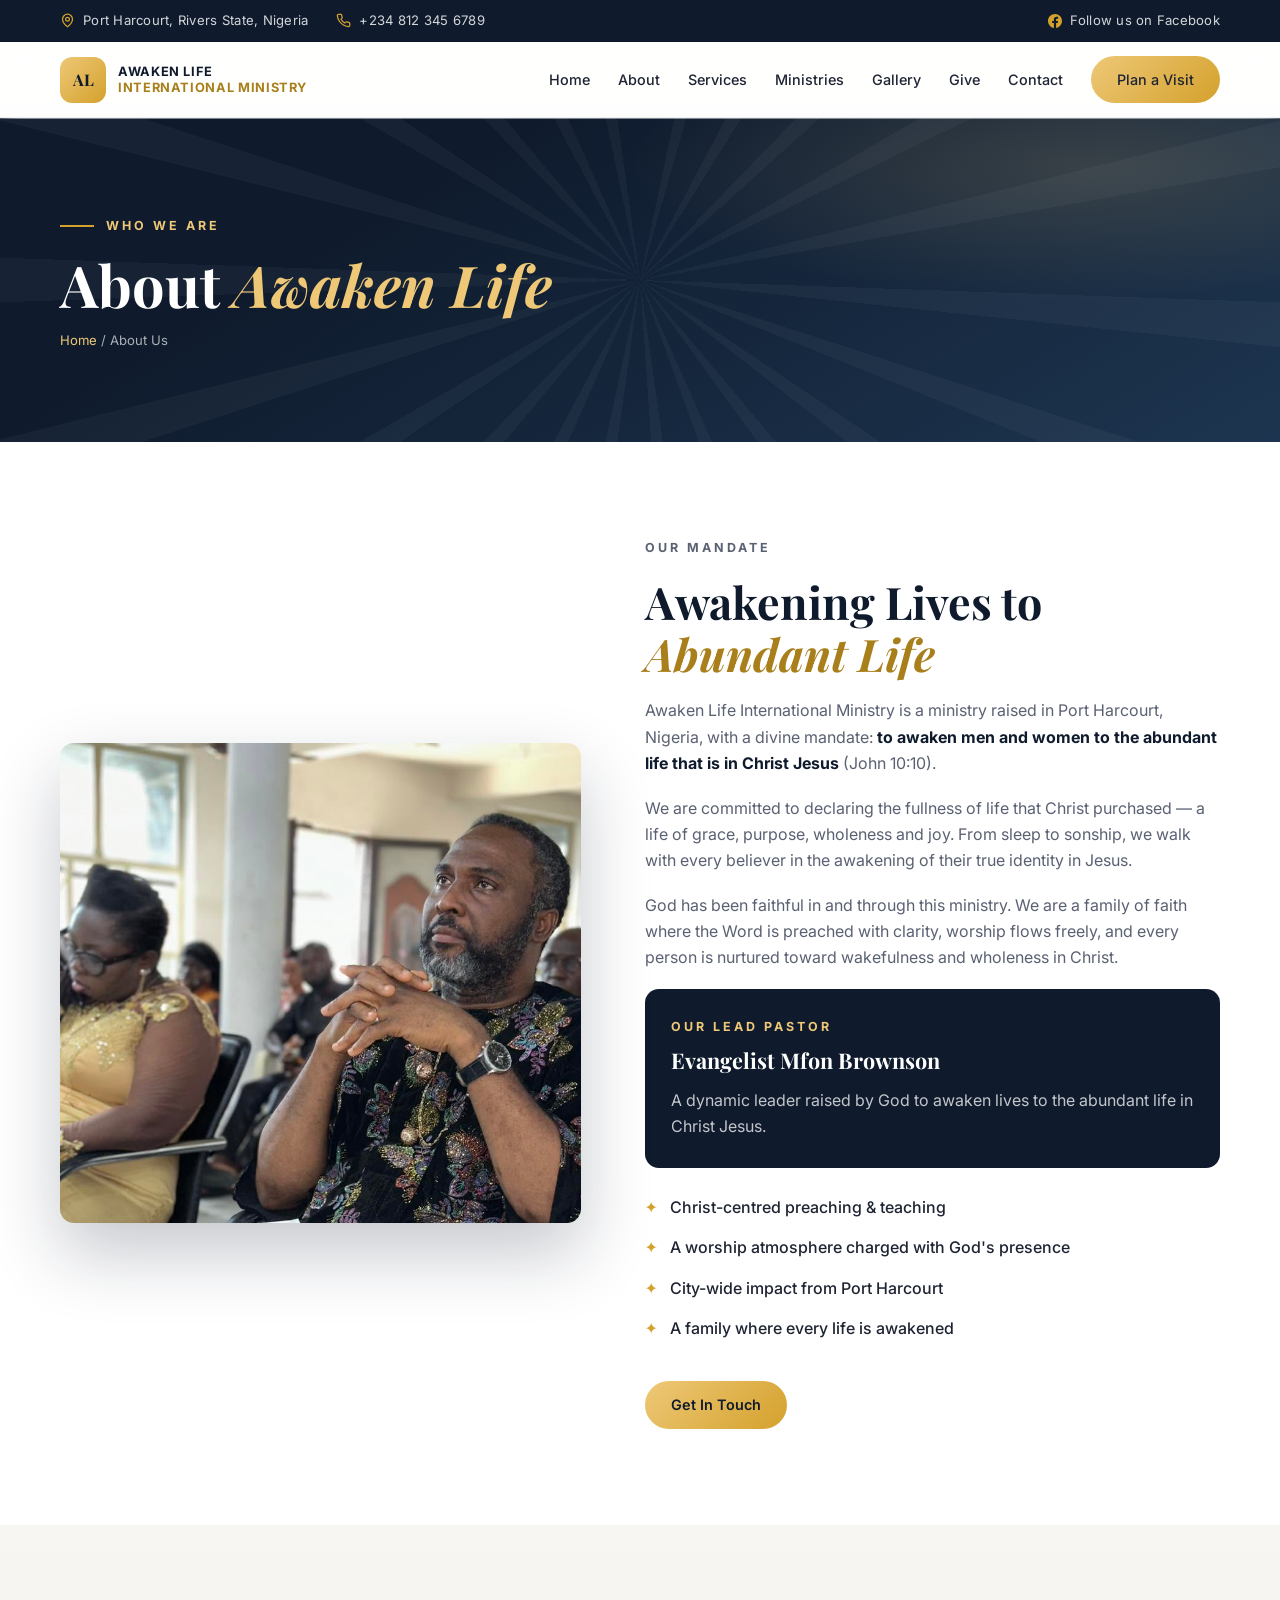
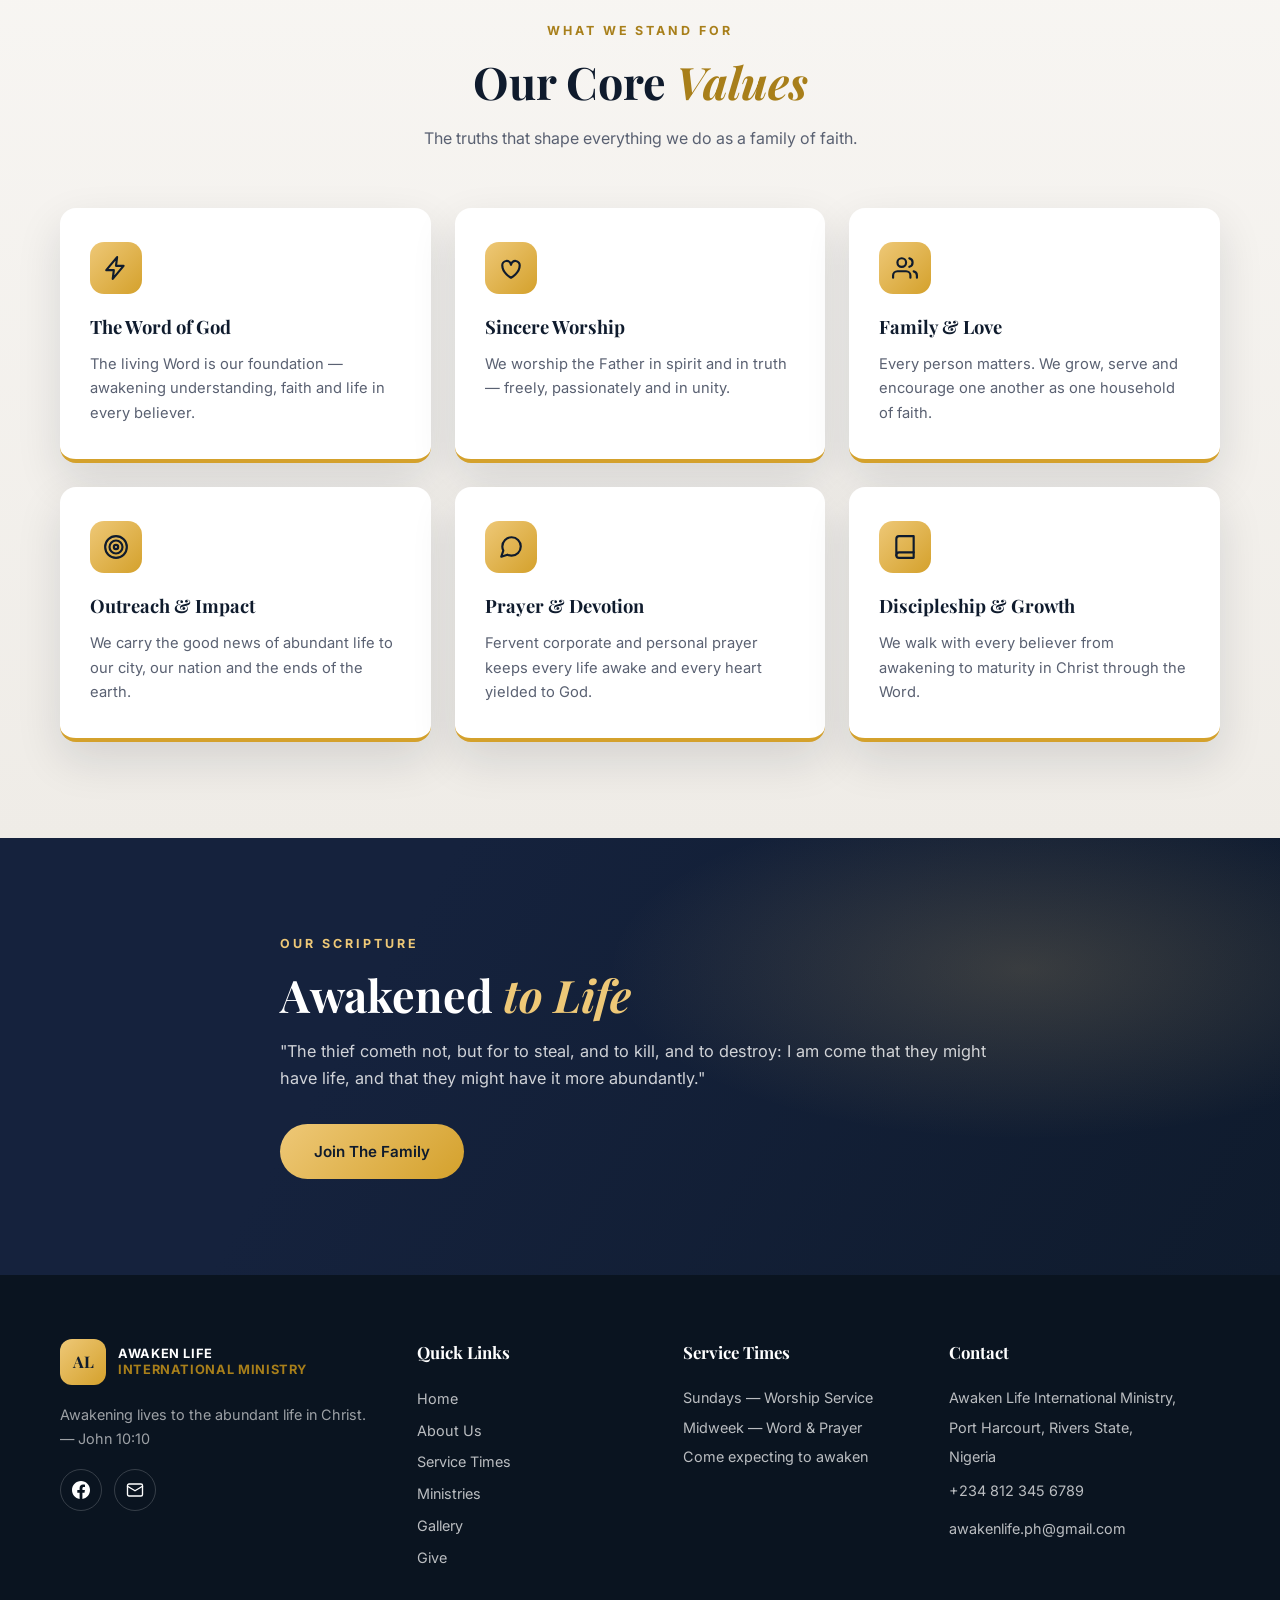
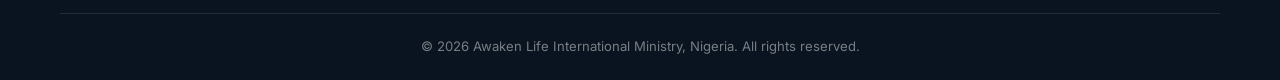
==== about.html @ 3ad5f138 "Initial commit: Awaken Life International Ministry website" ====
<!DOCTYPE html>
<html lang="en">
<head>
  <meta charset="UTF-8" />
  <meta name="viewport" content="width=device-width, initial-scale=1.0" />
  <title>About Us | Awaken Life International Ministry</title>
  <meta name="description" content="Learn about Awaken Life International Ministry, Port Harcourt — our mandate to awaken lives to the abundant life in Christ Jesus." />
  <meta name="theme-color" content="#0f1b2d" />
  <link rel="preconnect" href="https://fonts.googleapis.com" />
  <link rel="preconnect" href="https://fonts.gstatic.com" crossorigin />
  <link href="https://fonts.googleapis.com/css2?family=Playfair+Display:ital,wght@0,500;0,700;1,500&family=Inter:wght@300;400;500;600;700&display=swap" rel="stylesheet" />
  <link rel="stylesheet" href="css/styles.css" />
</head>
<body>

  <!-- Top bar -->
  <div class="topbar">
    <div class="container topbar-inner">
      <div class="topbar-item">
        <svg viewBox="0 0 24 24" fill="none" stroke="currentColor" stroke-width="2" stroke-linecap="round" stroke-linejoin="round"><path d="M20 10c0 6-8 12-8 12s-8-6-8-12a8 8 0 0 1 16 0Z"/><circle cx="12" cy="10" r="3"/></svg>
        <span>Port Harcourt, Rivers State, Nigeria</span>
      </div>
      <div class="topbar-item">
        <svg viewBox="0 0 24 24" fill="none" stroke="currentColor" stroke-width="2" stroke-linecap="round" stroke-linejoin="round"><path d="M22 16.92v3a2 2 0 0 1-2.18 2 19.79 19.79 0 0 1-8.63-3.07 19.5 19.5 0 0 1-6-6 19.79 19.79 0 0 1-3.07-8.67A2 2 0 0 1 4.11 2h3a2 2 0 0 1 2 1.72 12.84 12.84 0 0 0 .7 2.81 2 2 0 0 1-.45 2.11L8.09 9.91a16 16 0 0 0 6 6l1.27-1.27a2 2 0 0 1 2.11-.45 12.84 12.84 0 0 0 2.81.7A2 2 0 0 1 22 16.92z"/></svg>
        <span><a href="tel:+2348123456789">+234 812 345 6789</a></span>
      </div>
      <a class="topbar-item topbar-link" href="https://www.facebook.com/brownsonvictor/" target="_blank" rel="noopener">
        <svg viewBox="0 0 24 24" fill="currentColor"><path d="M24 12.07C24 5.41 18.63 0 12 0S0 5.41 0 12.07C0 18.1 4.39 23.09 10.13 24v-8.44H7.08v-3.49h3.05V9.41c0-3.02 1.79-4.69 4.53-4.69 1.31 0 2.68.24 2.68.24v2.97h-1.51c-1.49 0-1.96.93-1.96 1.89v2.25h3.33l-.53 3.49h-2.8V24C19.61 23.09 24 18.1 24 12.07z"/></svg>
        <span>Follow us on Facebook</span>
      </a>
    </div>
  </div>

  <!-- Navigation -->
  <header class="nav" id="nav">
    <div class="container nav-inner">
      <a href="index.html" class="brand">
        <span class="brand-mark"><span>AL</span></span>
        <span class="brand-text">Awaken Life<br /><em>International Ministry</em></span>
      </a>
      <nav class="nav-links" id="navLinks">
        <a href="index.html">Home</a>
        <a href="about.html">About</a>
        <a href="services.html">Services</a>
        <a href="ministries.html">Ministries</a>
        <a href="gallery.html">Gallery</a>
        <a href="give.html">Give</a>
        <a href="contact.html">Contact</a>
        <a href="contact.html" class="btn btn-primary nav-cta">Plan a Visit</a>
      </nav>
      <button class="nav-toggle" id="navToggle" aria-label="Toggle navigation" aria-expanded="false">
        <span></span><span></span><span></span>
      </button>
    </div>
  </header>

  <!-- Page hero -->
  <section class="page-hero">
    <div class="hero-rays" aria-hidden="true"></div>
    <div class="container page-hero-inner">
      <p class="page-eyebrow reveal">Who We Are</p>
      <h1 class="page-title reveal">About <em>Awaken Life</em></h1>
      <p class="page-crumb reveal"><a href="index.html">Home</a> / About Us</p>
    </div>
  </section>

  <!-- About -->
  <section class="about section">
    <div class="container about-grid">
      <div class="about-visual reveal">
        <img src="img/gallery-05.jpg" alt="Awaken Life International Ministry" loading="lazy" />
      </div>
      <div class="about-text">
        <p class="section-eyebrow reveal">Our Mandate</p>
        <h2 class="section-title reveal">Awakening Lives to <em>Abundant Life</em></h2>
        <p class="reveal">
          Awaken Life International Ministry is a ministry raised in Port Harcourt, Nigeria, with a
          divine mandate: <strong>to awaken men and women to the abundant life that is
          in Christ Jesus</strong> (John 10:10).
        </p>
        <p class="reveal">
          We are committed to declaring the fullness of life that Christ purchased — a life
          of grace, purpose, wholeness and joy. From sleep to sonship, we walk with every
          believer in the awakening of their true identity in Jesus.
        </p>
        <p class="reveal">
          God has been faithful in and through this ministry. We are a family of faith where
          the Word is preached with clarity, worship flows freely, and every person is
          nurtured toward wakefulness and wholeness in Christ.
        </p>
        <div class="about-pastor reveal">
          <p class="section-eyebrow">Our Lead Pastor</p>
          <h3>Evangelist Mfon Brownson</h3>
          <p>A dynamic leader raised by God to awaken lives to the abundant life in Christ Jesus.</p>
        </div>
        <ul class="about-list">
          <li class="reveal"><span>✦</span> Christ-centred preaching &amp; teaching</li>
          <li class="reveal"><span>✦</span> A worship atmosphere charged with God's presence</li>
          <li class="reveal"><span>✦</span> City-wide impact from Port Harcourt</li>
          <li class="reveal"><span>✦</span> A family where every life is awakened</li>
        </ul>
        <a href="contact.html" class="btn btn-primary reveal">Get In Touch</a>
      </div>
    </div>
  </section>

  <!-- Core values -->
  <section class="values section">
    <div class="container">
      <div class="section-head center">
        <p class="section-eyebrow reveal">What We Stand For</p>
        <h2 class="section-title reveal">Our Core <em>Values</em></h2>
        <p class="section-sub reveal">The truths that shape everything we do as a family of faith.</p>
      </div>
      <div class="values-grid">
        <article class="value-card reveal">
          <span class="value-icon">
            <svg viewBox="0 0 24 24" fill="none" stroke="currentColor" stroke-width="2" stroke-linecap="round" stroke-linejoin="round"><path d="M13 2 3 14h7l-1 8 10-12h-7l1-8Z"/></svg>
          </span>
          <h3>The Word of God</h3>
          <p>The living Word is our foundation — awakening understanding, faith and life in every believer.</p>
        </article>
        <article class="value-card reveal">
          <span class="value-icon">
            <svg viewBox="0 0 24 24" fill="none" stroke="currentColor" stroke-width="2" stroke-linecap="round" stroke-linejoin="round"><path d="M12 21s-8-4.5-8-11a4 4 0 0 1 8-1 4 4 0 0 1 8 1c0 6.5-8 11-8 11Z"/></svg>
          </span>
          <h3>Sincere Worship</h3>
          <p>We worship the Father in spirit and in truth — freely, passionately and in unity.</p>
        </article>
        <article class="value-card reveal">
          <span class="value-icon">
            <svg viewBox="0 0 24 24" fill="none" stroke="currentColor" stroke-width="2" stroke-linecap="round" stroke-linejoin="round"><path d="M17 21v-2a4 4 0 0 0-4-4H5a4 4 0 0 0-4 4v2"/><circle cx="9" cy="7" r="4"/><path d="M23 21v-2a4 4 0 0 0-3-3.87"/><path d="M16 3.13a4 4 0 0 1 0 7.75"/></svg>
          </span>
          <h3>Family &amp; Love</h3>
          <p>Every person matters. We grow, serve and encourage one another as one household of faith.</p>
        </article>
        <article class="value-card reveal">
          <span class="value-icon">
            <svg viewBox="0 0 24 24" fill="none" stroke="currentColor" stroke-width="2" stroke-linecap="round" stroke-linejoin="round"><circle cx="12" cy="12" r="10"/><circle cx="12" cy="12" r="6"/><circle cx="12" cy="12" r="2"/></svg>
          </span>
          <h3>Outreach &amp; Impact</h3>
          <p>We carry the good news of abundant life to our city, our nation and the ends of the earth.</p>
        </article>
        <article class="value-card reveal">
          <span class="value-icon">
            <svg viewBox="0 0 24 24" fill="none" stroke="currentColor" stroke-width="2" stroke-linecap="round" stroke-linejoin="round"><path d="M21 11.5a8.38 8.38 0 0 1-8.5 8.5 8.5 8.5 0 0 1-3.8-.9L3 21l1.9-5.7a8.38 8.38 0 0 1-.9-3.8 8.5 8.5 0 0 1 8.5-8.5 8.38 8.38 0 0 1 8.5 8.5Z"/></svg>
          </span>
          <h3>Prayer &amp; Devotion</h3>
          <p>Fervent corporate and personal prayer keeps every life awake and every heart yielded to God.</p>
        </article>
        <article class="value-card reveal">
          <span class="value-icon">
            <svg viewBox="0 0 24 24" fill="none" stroke="currentColor" stroke-width="2" stroke-linecap="round" stroke-linejoin="round"><path d="M4 19.5A2.5 2.5 0 0 1 6.5 17H20V2H6.5A2.5 2.5 0 0 0 4 4.5v15z"/><path d="M4 19.5A2.5 2.5 0 0 0 6.5 22H20v-5"/></svg>
          </span>
          <h3>Discipleship &amp; Growth</h3>
          <p>We walk with every believer from awakening to maturity in Christ through the Word.</p>
        </article>
      </div>
    </div>
  </section>

  <!-- Mandate quote -->
  <section class="give section">
    <div class="give-glow" aria-hidden="true"></div>
    <div class="container give-inner">
      <p class="section-eyebrow reveal">Our Scripture</p>
      <h2 class="section-title light reveal">Awakened <em>to Life</em></h2>
      <p class="give-copy reveal">
        "The thief cometh not, but for to steal, and to kill, and to destroy: I am come
        that they might have life, and that they might have it more abundantly."
      </p>
      <a href="contact.html" class="btn btn-primary btn-lg reveal">Join The Family</a>
    </div>
  </section>

  <!-- Footer -->
  <footer class="footer">
    <div class="container footer-grid">
      <div class="footer-brand">
        <a href="index.html" class="brand">
          <span class="brand-mark"><span>AL</span></span>
          <span class="brand-text">Awaken Life<br /><em>International Ministry</em></span>
        </a>
        <p>Awakening lives to the abundant life in Christ. — John 10:10</p>
        <div class="footer-social">
          <a href="https://www.facebook.com/brownsonvictor/" target="_blank" rel="noopener" aria-label="Facebook">
            <svg viewBox="0 0 24 24" fill="currentColor"><path d="M24 12.07C24 5.41 18.63 0 12 0S0 5.41 0 12.07C0 18.1 4.39 23.09 10.13 24v-8.44H7.08v-3.49h3.05V9.41c0-3.02 1.79-4.69 4.53-4.69 1.31 0 2.68.24 2.68.24v2.97h-1.51c-1.49 0-1.96.93-1.96 1.89v2.25h3.33l-.53 3.49h-2.8V24C19.61 23.09 24 18.1 24 12.07z"/></svg>
          </a>
          <a href="contact.html" aria-label="Contact">
            <svg viewBox="0 0 24 24" fill="none" stroke="currentColor" stroke-width="1.8" stroke-linecap="round" stroke-linejoin="round"><rect x="2" y="4" width="20" height="16" rx="2"/><path d="m22 7-10 6L2 7"/></svg>
          </a>
        </div>
      </div>
      <div class="footer-col">
        <h4>Quick Links</h4>
        <a href="index.html">Home</a>
        <a href="about.html">About Us</a>
        <a href="services.html">Service Times</a>
        <a href="ministries.html">Ministries</a>
        <a href="gallery.html">Gallery</a>
        <a href="give.html">Give</a>
      </div>
      <div class="footer-col">
        <h4>Service Times</h4>
        <p>Sundays — Worship Service</p>
        <p>Midweek — Word &amp; Prayer</p>
        <p>Come expecting to awaken</p>
      </div>
      <div class="footer-col">
        <h4>Contact</h4>
        <p>Awaken Life International Ministry,</p>
        <p>Port Harcourt, Rivers State,</p>
        <p>Nigeria</p>
        <p><a href="tel:+2348123456789">+234 812 345 6789</a></p>
        <p><a href="mailto:awakenlife.ph@gmail.com">awakenlife.ph@gmail.com</a></p>
      </div>
    </div>
    <div class="container footer-bottom">
      <p>© <span id="year"></span> Awaken Life International Ministry, Nigeria. All rights reserved.</p>
    </div>
  </footer>

  <script src="js/main.js"></script>
</body>
</html>
---- css/styles.css ----
:root {
  --gold: #d4a12c;
  --gold-light: #eec877;
  --gold-dark: #a87f1a;
  --midnight: #0f1b2d;
  --midnight-2: #15223d;
  --midnight-3: #1d3550;
  --ink: #1f2433;
  --muted: #5a6172;
  --paper: #f8f6f3;
  --white: #ffffff;
  --radius: 14px;
  --shadow: 0 18px 45px rgba(15, 27, 45, 0.12);
  --shadow-lg: 0 30px 70px rgba(15, 27, 45, 0.24);
  --font-serif: 'Playfair Display', Georgia, serif;
  --font-sans: 'Inter', -apple-system, system-ui, 'Segoe UI', sans-serif;
}

* { margin: 0; padding: 0; box-sizing: border-box; }

html { scroll-behavior: smooth; }

body {
  font-family: var(--font-sans);
  color: var(--ink);
  background: var(--paper);
  line-height: 1.65;
  overflow-x: hidden;
}

img { max-width: 100%; display: block; }

a { color: inherit; text-decoration: none; }

.container { width: min(1160px, 92%); margin: 0 auto; }

.section { padding: 96px 0; }

/* ---------- Top bar ---------- */
.topbar {
  background: var(--midnight);
  color: rgba(255, 255, 255, 0.82);
  font-size: 0.82rem;
  letter-spacing: 0.02em;
}
.topbar-inner { display: flex; align-items: center; gap: 28px; padding: 10px 0; }
.topbar-item { display: flex; align-items: center; gap: 8px; }
.topbar-item svg { width: 15px; height: 15px; color: var(--gold); flex: none; }
.topbar-link { margin-left: auto; transition: color .2s; }
.topbar-link:hover { color: var(--gold-light); }
.topbar-link svg { width: 14px; height: 14px; }

/* ---------- Navigation ---------- */
.nav {
  position: sticky;
  top: 0;
  z-index: 100;
  background: rgba(255, 255, 255, 0.92);
  backdrop-filter: blur(12px);
  border-bottom: 1px solid rgba(15, 27, 45, 0.06);
  transition: box-shadow .25s;
}
.nav.scrolled { box-shadow: 0 10px 30px rgba(15, 27, 45, 0.1); }
.nav-inner { display: flex; align-items: center; justify-content: space-between; padding: 14px 0; }

.brand { display: flex; align-items: center; gap: 12px; }
.brand-mark {
  width: 46px; height: 46px; flex: none;
  display: grid; place-items: center;
  background: linear-gradient(135deg, var(--gold-light), var(--gold));
  color: var(--midnight);
  border-radius: 12px;
}
.brand-mark span { font-family: var(--font-serif); font-weight: 700; font-size: 1rem; line-height: 1; }
.brand-text { font-weight: 700; font-size: 0.8rem; line-height: 1.25; text-transform: uppercase; letter-spacing: 0.05em; color: var(--midnight); }
.brand-text em { color: var(--gold-dark); font-style: normal; }

.nav-links { display: flex; align-items: center; gap: 28px; }
.nav-links a { font-size: 0.9rem; font-weight: 500; color: var(--ink); position: relative; transition: color .2s; }
.nav-links a:not(.nav-cta)::after {
  content: ''; position: absolute; left: 0; bottom: -6px;
  width: 0; height: 2px; background: var(--gold);
  transition: width .25s;
}
.nav-links a:not(.nav-cta):hover::after { width: 100%; }
.nav-links a:hover { color: var(--gold-dark); }
.nav-cta { padding: 10px 22px; }

.nav-toggle { display: none; flex-direction: column; gap: 5px; background: none; border: 0; cursor: pointer; padding: 8px; }
.nav-toggle span { width: 26px; height: 2.5px; background: var(--midnight); border-radius: 2px; transition: transform .3s, opacity .3s; }
.nav-toggle.open span:nth-child(1) { transform: translateY(7.5px) rotate(45deg); }
.nav-toggle.open span:nth-child(2) { opacity: 0; }
.nav-toggle.open span:nth-child(3) { transform: translateY(-7.5px) rotate(-45deg); }

/* ---------- Page hero (internal pages) ---------- */
.page-hero {
  position: relative;
  padding: 90px 0;
  color: var(--white);
  overflow: hidden;
  background:
    radial-gradient(60% 70% at 85% 15%, rgba(238, 200, 119, 0.16), transparent 60%),
    linear-gradient(150deg, var(--midnight) 30%, var(--midnight-3));
}
.page-hero .hero-rays {
  position: absolute; inset: -40% -20%;
  background: repeating-conic-gradient(from 0deg at 50% 50%, transparent 0deg 12deg, rgba(255, 255, 255, 0.035) 12deg 16deg);
  animation: rays 60s linear infinite;
  pointer-events: none;
}
.page-hero-inner { position: relative; z-index: 2; }
.page-eyebrow {
  display: inline-flex; align-items: center; gap: 12px;
  font-size: 0.78rem; font-weight: 700; letter-spacing: 0.24em; text-transform: uppercase;
  color: var(--gold-light); margin-bottom: 16px;
}
.page-eyebrow::before { content: ''; width: 34px; height: 2px; background: var(--gold); }
.page-title {
  font-family: var(--font-serif); font-weight: 700;
  font-size: clamp(2.2rem, 5vw, 3.6rem);
  line-height: 1.1; margin-bottom: 14px;
}
.page-title em { color: var(--gold-light); font-style: italic; }
.page-crumb { font-size: 0.82rem; color: rgba(255, 255, 255, 0.65); }
.page-crumb a { color: var(--gold-light); }

/* ---------- Buttons ---------- */
.btn {
  display: inline-flex; align-items: center; justify-content: center; gap: 8px;
  font-family: var(--font-sans); font-weight: 600; font-size: 0.9rem;
  padding: 12px 26px; border-radius: 999px; border: 0; cursor: pointer;
  transition: transform .2s, box-shadow .2s, background .2s, color .2s;
}
.btn-lg { padding: 15px 34px; font-size: 0.95rem; }
.btn-primary {
  background: linear-gradient(135deg, var(--gold-light), var(--gold));
  color: var(--midnight);
}
.btn-primary:hover { transform: translateY(-2px); box-shadow: 0 12px 28px rgba(212, 161, 44, 0.4); }
.btn-ghost { background: transparent; color: var(--white); border: 1.5px solid rgba(255, 255, 255, 0.55); }
.btn-ghost:hover { background: rgba(255, 255, 255, 0.12); border-color: var(--white); }
.btn-outline-dark {
  background: transparent; color: var(--midnight);
  border: 1.5px solid rgba(15, 27, 45, 0.25);
}
.btn-outline-dark:hover { border-color: var(--midnight); transform: translateY(-2px); }

/* ---------- Hero ---------- */
.hero {
  position: relative;
  min-height: 92vh;
  display: flex; flex-direction: column;
  justify-content: center;
  color: var(--white);
  overflow: hidden;
  background:
    radial-gradient(60% 50% at 80% 10%, rgba(238, 200, 119, 0.16), transparent 60%),
    radial-gradient(70% 80% at 15% 90%, rgba(212, 161, 44, 0.1), transparent 55%),
    linear-gradient(150deg, var(--midnight) 30%, var(--midnight-3));
}
.hero-grid {
  display: grid;
  grid-template-columns: minmax(0, 1fr) minmax(0, 1fr);
  width: 100%;
  min-height: calc(92vh - 120px);
  align-items: stretch;
}
.hero-media {
  position: relative;
  min-height: 100%;
  height: 100%;
  border-radius: 0 0 36px 0;
  overflow: hidden;
  box-shadow: var(--shadow-lg);
  display: flex;
}
.hero-media::before {
  content: '';
  position: absolute; inset: 10px; z-index: 1;
  border: 2px dashed rgba(255, 255, 255, 0.5);
  border-radius: 18px;
  pointer-events: none;
}
.hero-media::after {
  content: '';
  position: absolute; inset: 0; z-index: 1;
  background: linear-gradient(180deg, rgba(238, 200, 119, 0.1) 0%, rgba(15, 27, 45, 0.25) 100%);
  pointer-events: none;
}
.hero-media img {
  width: 100%; height: 100%;
  object-fit: cover;
  object-position: center top;
}
.hero-rays {
  position: absolute; inset: -40% -20%; z-index: 0;
  background: repeating-conic-gradient(from 0deg at 50% 50%, transparent 0deg 12deg, rgba(255, 255, 255, 0.035) 12deg 16deg);
  animation: rays 60s linear infinite;
  pointer-events: none;
}
@keyframes rays { to { transform: rotate(360deg); } }
.hero-glow {
  position: absolute; inset: 0; z-index: 0;
  background: radial-gradient(50% 40% at 85% 25%, rgba(255, 240, 200, 0.14), transparent 70%);
  pointer-events: none;
}
.hero-content { position: relative; z-index: 2; display: flex; flex-direction: column; justify-content: center; padding: 60px clamp(8px, 2vw, 24px); }
.hero-eyebrow {
  display: inline-flex; align-items: center; gap: 12px;
  font-size: 0.78rem; font-weight: 700; letter-spacing: 0.24em; text-transform: uppercase;
  color: var(--gold-light); margin-bottom: 22px;
}
.hero-eyebrow::before { content: ''; width: 34px; height: 2px; background: var(--gold); }
.hero-title {
  font-family: var(--font-serif); font-weight: 700;
  font-size: clamp(2.5rem, 6vw, 4.6rem);
  line-height: 1.08; margin-bottom: 26px;
}
.hero-title em { color: var(--gold-light); font-style: italic; }
.hero-scripture {
  font-family: var(--font-serif); font-style: italic;
  font-size: clamp(1.05rem, 2.2vw, 1.35rem);
  color: rgba(255, 255, 255, 0.9);
  max-width: 660px; margin-bottom: 10px;
}
.hero-reference {
  font-size: 0.85rem; letter-spacing: 0.18em; text-transform: uppercase;
  color: var(--gold-light); margin-bottom: 38px;
}
.hero-pastor {
  font-family: var(--font-serif); font-style: italic;
  font-size: clamp(0.95rem, 1.8vw, 1.15rem);
  color: rgba(255, 255, 255, 0.75);
  margin-bottom: 38px;
}
.hero-actions { display: flex; gap: 16px; flex-wrap: wrap; }

/* ---------- Hero ticker ---------- */
.hero-ticker {
  position: relative; z-index: 2;
  padding-bottom: 56px;
  display: grid; grid-template-columns: repeat(3, 1fr); gap: 18px;
}
.ticker-card {
  display: flex; align-items: center; gap: 14px;
  background: rgba(255, 255, 255, 0.08);
  border: 1px solid rgba(255, 255, 255, 0.16);
  backdrop-filter: blur(14px);
  border-radius: var(--radius);
  padding: 18px 20px;
  transition: transform .25s, background .25s;
}
.ticker-card:hover { transform: translateY(-4px); background: rgba(255, 255, 255, 0.14); }
.ticker-icon {
  width: 44px; height: 44px; flex: none;
  display: grid; place-items: center;
  background: linear-gradient(135deg, var(--gold-light), var(--gold));
  color: var(--midnight); border-radius: 12px;
}
.ticker-icon svg { width: 22px; height: 22px; }
.ticker-card strong { display: block; font-size: 0.92rem; }
.ticker-card span { font-size: 0.82rem; color: rgba(255, 255, 255, 0.75); }

/* ---------- Section headings ---------- */
.section-eyebrow {
  font-size: 0.78rem; font-weight: 700; letter-spacing: 0.24em; text-transform: uppercase;
  color: var(--gold-dark); margin-bottom: 14px;
}
.section-title {
  font-family: var(--font-serif); font-weight: 700; font-size: clamp(2rem, 4vw, 2.8rem);
  line-height: 1.15; margin-bottom: 18px; color: var(--midnight);
}
.section-title em { color: var(--gold-dark); font-style: italic; }
.section-title.light { color: var(--white); }
.section-title.light em { color: var(--gold-light); }
.section-sub { color: var(--muted); max-width: 560px; }
.section-sub.light { color: rgba(255, 255, 255, 0.65); }
.section-head.center { text-align: center; margin-bottom: 56px; }
.section-head.center .section-sub { margin: 0 auto; }

/* ---------- About / Mandate ---------- */
.about { background: var(--white); }
.about-grid { display: grid; grid-template-columns: 0.95fr 1.05fr; gap: 64px; align-items: center; }
.about-visual {
  position: relative;
  min-height: 480px;
  border-radius: var(--radius);
  box-shadow: var(--shadow-lg);
  display: flex; align-items: center; justify-content: center;
  overflow: hidden;
}
.about-visual > img {
  position: absolute; inset: 0;
  width: 100%; height: 100%;
  object-fit: cover; object-position: center top;
}
.mandate-card {
  position: relative; z-index: 2;
  text-align: center;
  padding: 40px 34px;
  max-width: 340px;
}
.mandate-star {
  width: 62px; height: 62px; margin: 0 auto 20px;
  display: grid; place-items: center;
  background: linear-gradient(135deg, var(--gold-light), var(--gold));
  color: var(--midnight); border-radius: 50%;
  animation: pulseGlow 3s ease-in-out infinite;
}
.mandate-star svg { width: 28px; height: 28px; }
@keyframes pulseGlow {
  0%, 100% { box-shadow: 0 0 0 0 rgba(238, 200, 119, 0.45); }
  50% { box-shadow: 0 0 0 16px rgba(238, 200, 119, 0); }
}
.mandate-card blockquote {
  font-family: var(--font-serif); font-style: italic;
  font-size: 1.35rem; color: var(--white);
  line-height: 1.45; margin-bottom: 14px;
  text-shadow: 0 2px 14px rgba(15, 27, 45, 0.7);
}
.mandate-card p { color: var(--gold-light); font-size: 0.85rem; letter-spacing: 0.16em; text-transform: uppercase; }

.about-text p { color: var(--muted); margin-bottom: 18px; }
.about-text strong { color: var(--midnight); }
.about-list { list-style: none; margin: 26px 0 34px; display: grid; gap: 14px; }
.about-list li { display: flex; align-items: center; gap: 12px; font-weight: 500; }
.about-list span { color: var(--gold); font-size: 1rem; }
.about-text .btn { margin-top: 6px; }

.about-pastor {
  background: var(--midnight);
  color: var(--white);
  border-radius: var(--radius);
  padding: 28px 26px;
  margin-top: 10px;
}
.about-pastor .section-eyebrow { color: var(--gold-light); margin-bottom: 6px; }
.about-pastor h3 {
  font-family: var(--font-serif);
  font-size: 1.35rem;
  margin-bottom: 8px;
}
.about-pastor p { color: rgba(255,255,255,0.75); margin-bottom: 0; }

/* ---------- Values ---------- */
.values { background: linear-gradient(180deg, var(--paper), #efece7); }
.values-grid { display: grid; grid-template-columns: repeat(3, 1fr); gap: 24px; }
.value-card {
  background: var(--white); border-radius: 16px;
  padding: 34px 30px; box-shadow: var(--shadow);
  border-bottom: 4px solid var(--gold);
  transition: transform .25s, box-shadow .25s;
}
.value-card:hover { transform: translateY(-6px); box-shadow: var(--shadow-lg); }
.value-icon {
  width: 52px; height: 52px; display: grid; place-items: center;
  background: linear-gradient(135deg, var(--gold-light), var(--gold));
  color: var(--midnight); border-radius: 14px; margin-bottom: 18px;
}
.value-icon svg { width: 26px; height: 26px; }
.value-card h3 { font-family: var(--font-serif); color: var(--midnight); font-size: 1.15rem; margin-bottom: 10px; }
.value-card p { color: var(--muted); font-size: 0.92rem; }

/* ---------- Services ---------- */
.services { background: linear-gradient(180deg, var(--paper), #efece7); }
.services-grid { display: grid; grid-template-columns: repeat(3, 1fr); gap: 24px; }
.service-card {
  position: relative;
  background: var(--white); border-radius: 20px;
  padding: 40px 34px;
  border: 1px solid rgba(168, 127, 26, 0.22);
  box-shadow: 0 20px 50px rgba(15, 27, 45, 0.08);
  transition: transform .3s, box-shadow .3s;
  overflow: hidden;
  text-align: left;
}
.service-card::before {
  content: '';
  position: absolute; inset: 0 0 auto 0; height: 5px;
  background: linear-gradient(90deg, var(--gold), var(--gold-light), var(--gold));
}
.service-card::after {
  content: '';
  position: absolute; right: -60px; top: -60px;
  width: 180px; height: 180px; border-radius: 50%;
  background: radial-gradient(circle, rgba(212, 161, 44, 0.14), transparent 70%);
}
.service-card:hover {
  transform: translateY(-8px);
  box-shadow: 0 34px 70px rgba(15, 27, 45, 0.16);
}
.service-card.featured {
  background: linear-gradient(160deg, var(--midnight) 20%, var(--midnight-3));
  border-color: rgba(212, 161, 44, 0.55);
  transform: translateY(-14px);
  box-shadow: 0 30px 70px rgba(15, 27, 45, 0.32);
  color: var(--white);
}
.service-card.featured::before {
  height: 6px;
  background: linear-gradient(90deg, var(--gold-light), var(--white), var(--gold-light));
}
.service-card.featured::after {
  background: radial-gradient(circle, rgba(238, 200, 119, 0.22), transparent 70%);
}
.service-card.featured:hover { transform: translateY(-18px); box-shadow: 0 40px 80px rgba(15, 27, 45, 0.4); }

.card-ornament {
  position: absolute; left: 34px; top: 34px;
  width: 44px; height: 44px;
  border: 1.5px solid rgba(212, 161, 44, 0.35);
  border-radius: 50%;
  transform: rotate(45deg);
}
.card-ornament::after {
  content: '';
  position: absolute; inset: 7px;
  border: 1px solid rgba(212, 161, 44, 0.3);
  border-radius: 50%;
}
.card-icon {
  position: relative;
  width: 64px; height: 64px;
  display: grid; place-items: center;
  background: radial-gradient(circle at 30% 30%, var(--gold-light), var(--gold));
  color: var(--midnight);
  border-radius: 16px;
  box-shadow: 0 12px 24px rgba(212, 161, 44, 0.35);
  margin-bottom: 24px;
}
.card-icon svg { width: 30px; height: 30px; }
.service-card.featured .card-icon {
  background: radial-gradient(circle at 30% 30%, #fff6dd, var(--gold-light));
  box-shadow: 0 12px 28px rgba(238, 200, 119, 0.4);
}
.service-day {
  display: inline-block; font-size: 0.7rem; font-weight: 700;
  letter-spacing: 0.22em; text-transform: uppercase;
  color: var(--gold-dark); background: #faf3df;
  border-radius: 999px; padding: 6px 16px; margin-bottom: 18px;
}
.service-card.featured .service-day { color: var(--midnight); background: linear-gradient(135deg, var(--gold-light), var(--gold)); }
.service-card h3 { font-family: var(--font-serif); font-size: 1.35rem; margin-bottom: 8px; color: var(--midnight); }
.service-card.featured h3 { color: var(--white); }
.service-time {
  display: flex; align-items: center; gap: 10px;
  font-family: var(--font-serif); font-size: 1.6rem; font-weight: 700;
  color: var(--gold-dark); margin-bottom: 12px;
}
.service-time::before {
  content: '';
  width: 24px; height: 2px;
  background: linear-gradient(90deg, var(--gold), transparent);
}
.service-card.featured .service-time { color: var(--gold-light); }
.service-desc { color: var(--muted); font-size: 0.92rem; }
.service-card.featured .service-desc { color: rgba(255, 255, 255, 0.72); }

/* ---------- Ministries ---------- */
.ministries { background: var(--midnight); }
.ministries .section-eyebrow { color: var(--gold-light); }
.ministries .section-title { color: var(--white); }
.ministries .section-title em { color: var(--gold-light); }
.ministries .section-sub { color: rgba(255, 255, 255, 0.65); }
.ministries-grid { display: grid; grid-template-columns: repeat(3, 1fr); gap: 24px; }
.ministry {
  background: var(--midnight-2);
  border: 1px solid rgba(255, 255, 255, 0.08);
  border-radius: var(--radius);
  padding: 34px 28px;
  transition: transform .25s, border-color .25s, background .25s;
}
.ministry:hover { transform: translateY(-6px); border-color: var(--gold); background: var(--midnight-3); }
.ministry-icon {
  width: 52px; height: 52px; display: grid; place-items: center;
  background: linear-gradient(135deg, var(--gold-light), var(--gold));
  color: var(--midnight); border-radius: 14px; margin-bottom: 20px;
}
.ministry-icon svg { width: 26px; height: 26px; }
.ministry h3 { font-family: var(--font-serif); color: var(--white); font-size: 1.15rem; margin-bottom: 10px; }
.ministry p { color: rgba(255, 255, 255, 0.6); font-size: 0.92rem; }

/* ---------- Gallery ---------- */
.gallery { background: var(--white); }
.gallery-grid { display: grid; grid-template-columns: repeat(3, 1fr); gap: 20px; grid-auto-flow: dense; }
.gallery-item {
  position: relative; border-radius: var(--radius); overflow: hidden;
  aspect-ratio: 4 / 3; margin: 0; cursor: pointer;
}
.gallery-item img { width: 100%; height: 100%; object-fit: cover; transition: transform .5s; }
.gallery-item:hover img { transform: scale(1.07); }
.gallery-item::after {
  content: '';
  position: absolute; inset: 0;
  background: linear-gradient(180deg, transparent 55%, rgba(15, 27, 45, 0.7));
}
.gallery-item figcaption {
  position: absolute; left: 18px; bottom: 14px; z-index: 2;
  color: var(--white); font-weight: 600;
  font-family: var(--font-serif); font-size: 1.05rem;
}
.gallery-item.tall { grid-row: span 2; aspect-ratio: auto; min-height: 100%; }
.gallery-item.wide { grid-column: span 2; }

/* ---------- Lightbox ---------- */
.lightbox {
  position: fixed; inset: 0; z-index: 300;
  display: flex; align-items: center; justify-content: center;
  background: rgba(15, 27, 45, 0.94);
  backdrop-filter: blur(6px);
  opacity: 0; visibility: hidden;
  transition: opacity .25s ease, visibility .25s ease;
}
.lightbox.is-open { opacity: 1; visibility: visible; }
.lightbox img {
  max-width: 88vw; max-height: 82vh;
  border-radius: 14px;
  box-shadow: 0 40px 90px rgba(0, 0, 0, 0.6);
  transform: scale(0.94);
  transition: transform .25s ease;
}
.lightbox.is-open img { transform: none; }
.lightbox-close {
  position: absolute; top: 22px; right: 26px;
  width: 44px; height: 44px; border: 0; border-radius: 50%;
  background: rgba(255, 255, 255, 0.14); color: var(--white);
  font-size: 1.6rem; line-height: 1; cursor: pointer;
}
.lightbox-close:hover { background: var(--gold); color: var(--midnight); }

/* ---------- Give ---------- */
.give { position: relative; color: var(--white); overflow: hidden; }
.give-glow {
  position: absolute; inset: 0;
  background:
    radial-gradient(50% 60% at 80% 30%, rgba(238, 200, 119, 0.18), transparent 65%),
    linear-gradient(120deg, var(--midnight-2) 30%, var(--midnight));
}
.give-inner { position: relative; z-index: 2; max-width: 720px; }
.give-inner .section-eyebrow { color: var(--gold-light); }
.give-inner p.give-copy { font-size: 1.02rem; color: rgba(255, 255, 255, 0.8); margin-bottom: 32px; }
.give-form { display: flex; gap: 14px; flex-wrap: wrap; }
.give-form select {
  flex: 1; min-width: 240px;
  padding: 15px 20px; border-radius: 999px; border: 1.5px solid rgba(255, 255, 255, 0.25);
  background: rgba(255, 255, 255, 0.1); color: var(--white); font-family: var(--font-sans); font-size: 0.9rem;
}
.give-form select option { color: var(--midnight); }
.give-note { font-size: 0.85rem; color: rgba(255, 255, 255, 0.6); margin-top: 18px; margin-bottom: 0 !important; }

/* ---------- Contact ---------- */
.contact { background: linear-gradient(180deg, var(--paper), #f1efe9); }
.contact-grid { display: grid; grid-template-columns: 1fr 1.1fr; gap: 48px; align-items: start; }
.contact-info { display: grid; gap: 20px; }
.contact-item { display: flex; gap: 16px; align-items: flex-start; }
.contact-icon {
  width: 48px; height: 48px; flex: none; display: grid; place-items: center;
  background: linear-gradient(135deg, var(--gold-light), var(--gold));
  color: var(--midnight); border-radius: 13px;
}
.contact-icon svg { width: 22px; height: 22px; }
.contact-item h4 { font-family: var(--font-serif); font-size: 1.05rem; margin-bottom: 4px; color: var(--midnight); }
.contact-item p, .contact-item a { color: var(--muted); font-size: 0.92rem; }
.contact-item a:hover { color: var(--gold-dark); }

.contact-form {
  background: var(--white); border-radius: var(--radius);
  padding: 36px; box-shadow: var(--shadow-lg);
}
.contact-form h3 { font-family: var(--font-serif); font-size: 1.4rem; margin-bottom: 22px; color: var(--midnight); }
.form-row { display: grid; grid-template-columns: 1fr 1fr; gap: 14px; }
.contact-form input, .contact-form textarea, .contact-form select {
  width: 100%; margin-bottom: 14px;
  padding: 14px 16px; border: 1.5px solid #e3e0da; border-radius: 10px;
  font-family: var(--font-sans); font-size: 0.92rem; color: var(--ink);
  background: #fbfaf7; outline: none; transition: border-color .2s, box-shadow .2s;
}
.contact-form input:focus, .contact-form textarea:focus, .contact-form select:focus {
  border-color: var(--gold); box-shadow: 0 0 0 3px rgba(212, 161, 44, 0.18); background: #fff;
}
.contact-form textarea { resize: vertical; }
.form-note { font-size: 0.82rem; color: var(--muted); margin-top: 14px; }

/* ---------- Give bank details ---------- */
.give-details { background: var(--white); }
.give-details-grid { display: grid; grid-template-columns: repeat(2, 1fr); gap: 24px; margin-top: 44px; }
.give-card {
  border: 1px solid rgba(168, 127, 26, 0.25);
  border-radius: 16px; padding: 30px 28px;
  box-shadow: var(--shadow);
}
.give-card h3 { font-family: var(--font-serif); font-size: 1.1rem; color: var(--midnight); margin-bottom: 14px; }
.give-card p { color: var(--muted); font-size: 0.92rem; margin-bottom: 8px; }
.give-card strong { color: var(--midnight); }

/* ---------- Footer ---------- */
.footer { background: #0a1420; color: rgba(255, 255, 255, 0.72); }
.footer-grid {
  display: grid; grid-template-columns: 1.4fr 1fr 1fr 1.2fr; gap: 40px;
  padding: 64px 0 40px;
}
.footer .brand-text { color: var(--white); }
.footer-brand p { font-size: 0.9rem; margin: 18px 0; color: rgba(255, 255, 255, 0.6); }
.footer-social { display: flex; gap: 12px; }
.footer-social a {
  width: 42px; height: 42px; display: grid; place-items: center;
  border: 1px solid rgba(255, 255, 255, 0.18); border-radius: 50%;
  color: var(--white); transition: background .2s, border-color .2s;
}
.footer-social a:hover { background: var(--gold); border-color: var(--gold); color: #0a1420; }
.footer-social svg { width: 18px; height: 18px; }
.footer-col h4 { font-family: var(--font-serif); color: var(--white); font-size: 1.05rem; margin-bottom: 16px; }
.footer-col a { display: block; padding: 4px 0; font-size: 0.9rem; transition: color .2s, padding-left .2s; }
.footer-col a:hover { color: var(--gold-light); padding-left: 5px; }
.footer-col p { font-size: 0.9rem; padding: 3px 0; }
.footer-col a[href^="tel"]:hover, .footer-brand a[href^="tel"]:hover { color: var(--gold-light); }
.footer-bottom {
  border-top: 1px solid rgba(255, 255, 255, 0.1);
  padding: 22px 0;
  font-size: 0.82rem;
  text-align: center; color: rgba(255, 255, 255, 0.45);
}

/* ---------- Reveal animations ---------- */
.reveal { opacity: 0; transform: translateY(28px); transition: opacity .7s ease, transform .7s ease; }
.reveal.visible { opacity: 1; transform: none; }

/* ---------- Responsive ---------- */
@media (max-width: 992px) {
  .section { padding: 72px 0; }
  .topbar-item:nth-child(2) { display: none; }
  .about-grid, .contact-grid { grid-template-columns: 1fr; gap: 44px; }
  .ministries-grid, .values-grid, .give-details-grid { grid-template-columns: repeat(2, 1fr); }
  .footer-grid { grid-template-columns: repeat(2, 1fr); }
  .hero-ticker { grid-template-columns: 1fr; }
  .hero { min-height: 0; }
}

@media (max-width: 768px) {
  .topbar-inner { flex-wrap: wrap; gap: 10px; }
  .nav-links {
    position: absolute; top: 100%; left: 0; right: 0;
    flex-direction: column; align-items: flex-start;
    background: var(--white); padding: 12px 4%;
    gap: 4px; box-shadow: var(--shadow);
    transform: translateY(-12px); opacity: 0; visibility: hidden;
    transition: transform .25s, opacity .25s, visibility .25s;
  }
  .nav-links.open { transform: none; opacity: 1; visibility: visible; }
  .nav-links a { display: block; width: 100%; padding: 12px 0; border-bottom: 1px solid #f0ede8; }
  .nav-links .nav-cta { margin-top: 12px; border: 0; }
  .nav-toggle { display: flex; }
  .services-grid, .ministries-grid { grid-template-columns: 1fr; }
  .service-card.featured { transform: none; }
  .form-row { grid-template-columns: 1fr; }
  .hero-content { text-align: center; padding: 70px 0 50px; }
  .hero-eyebrow { justify-content: center; }
  .hero-scripture { margin-left: auto; margin-right: auto; }
  .hero-actions { justify-content: center; }
  .about-visual { min-height: 340px; }
  .gallery-grid { grid-template-columns: 1fr 1fr; }
  .gallery-item.wide { grid-column: span 2; }
  .gallery-item.tall { grid-row: auto; aspect-ratio: 4/3; min-height: 0; }
  .hero-grid { grid-template-columns: 1fr; gap: 0; min-height: 0; }
  .hero-media { height: 460px; min-height: 460px; border-radius: 24px; margin: 30px 0 0; }
  .hero-media::before { inset: 8px; }
}

@media (max-width: 520px) {
  .footer-grid { grid-template-columns: 1fr; }
  .values-grid, .give-details-grid { grid-template-columns: 1fr; }
  .btn-lg { width: 100%; }
  .give-form { flex-direction: column; }
  .give-form select { min-width: 0; }
  .gallery-grid { grid-template-columns: 1fr; }
  .gallery-item.wide { grid-column: span 1; }
}
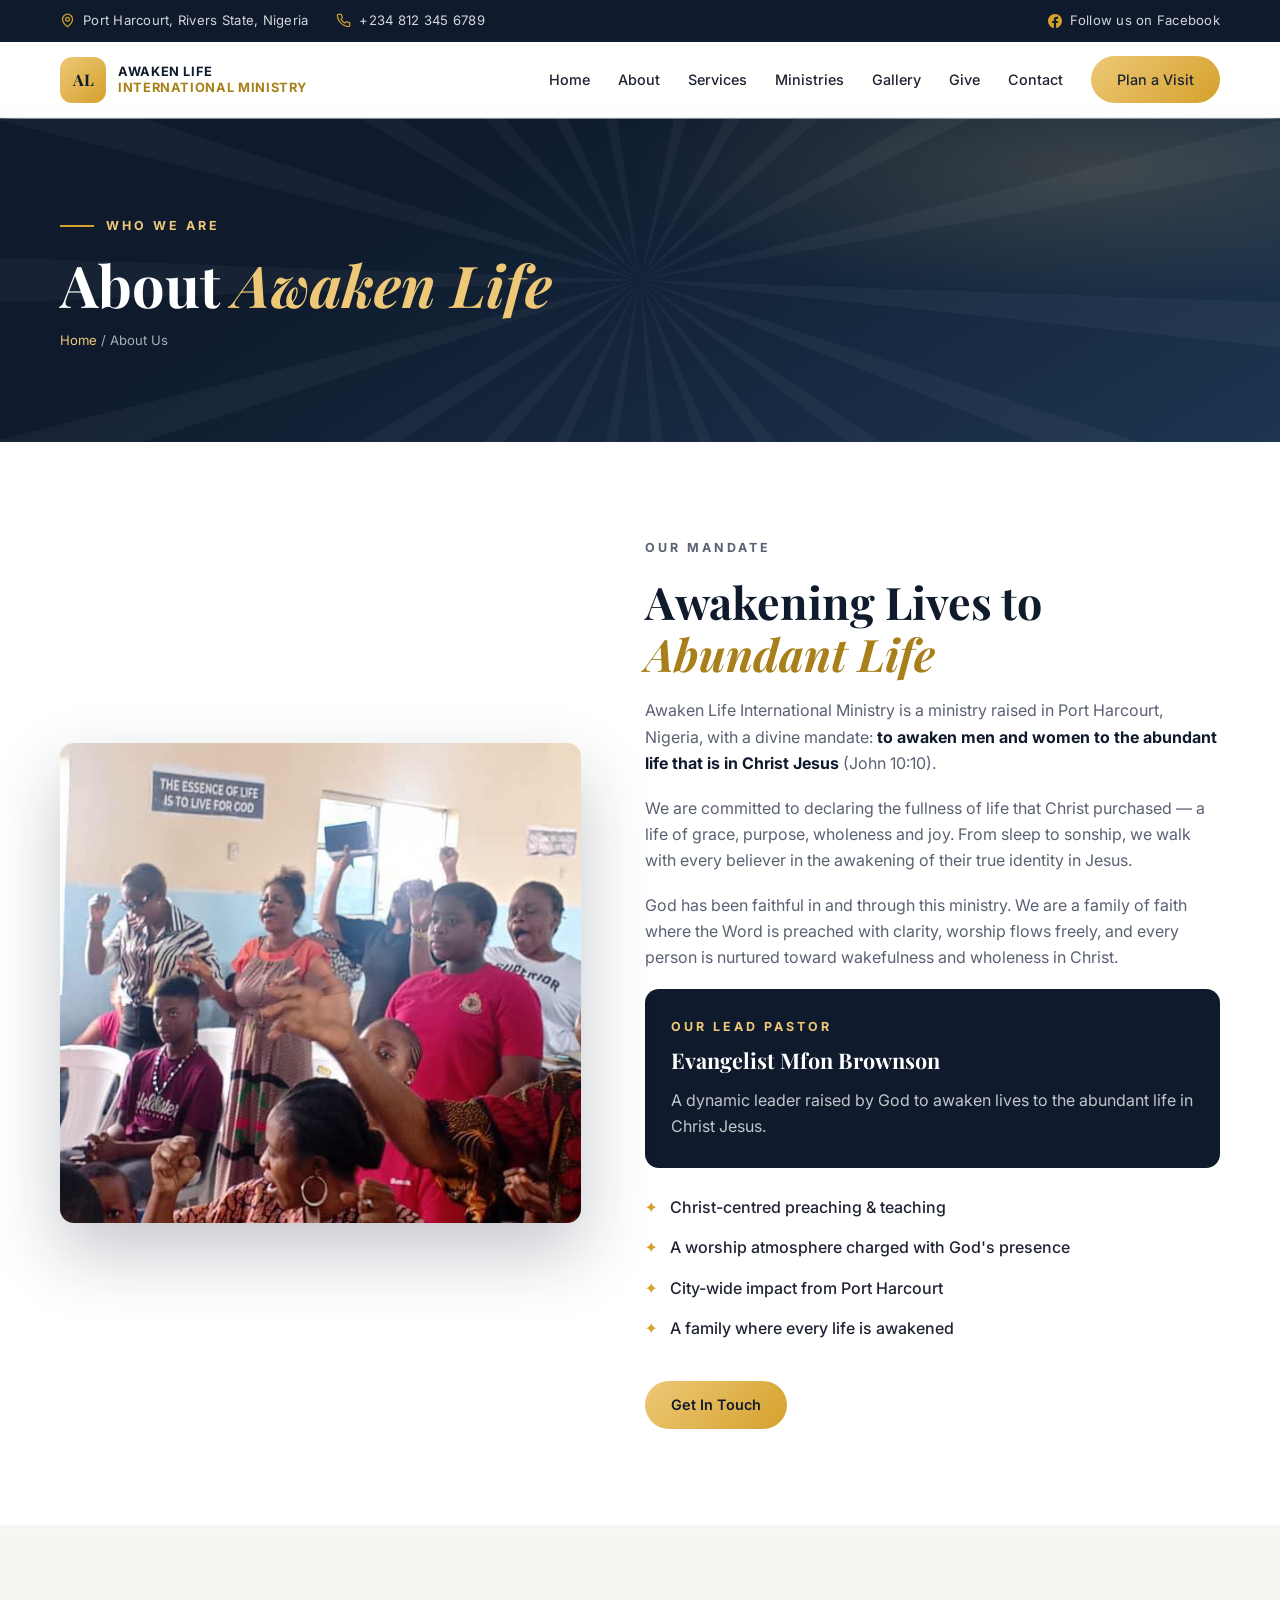
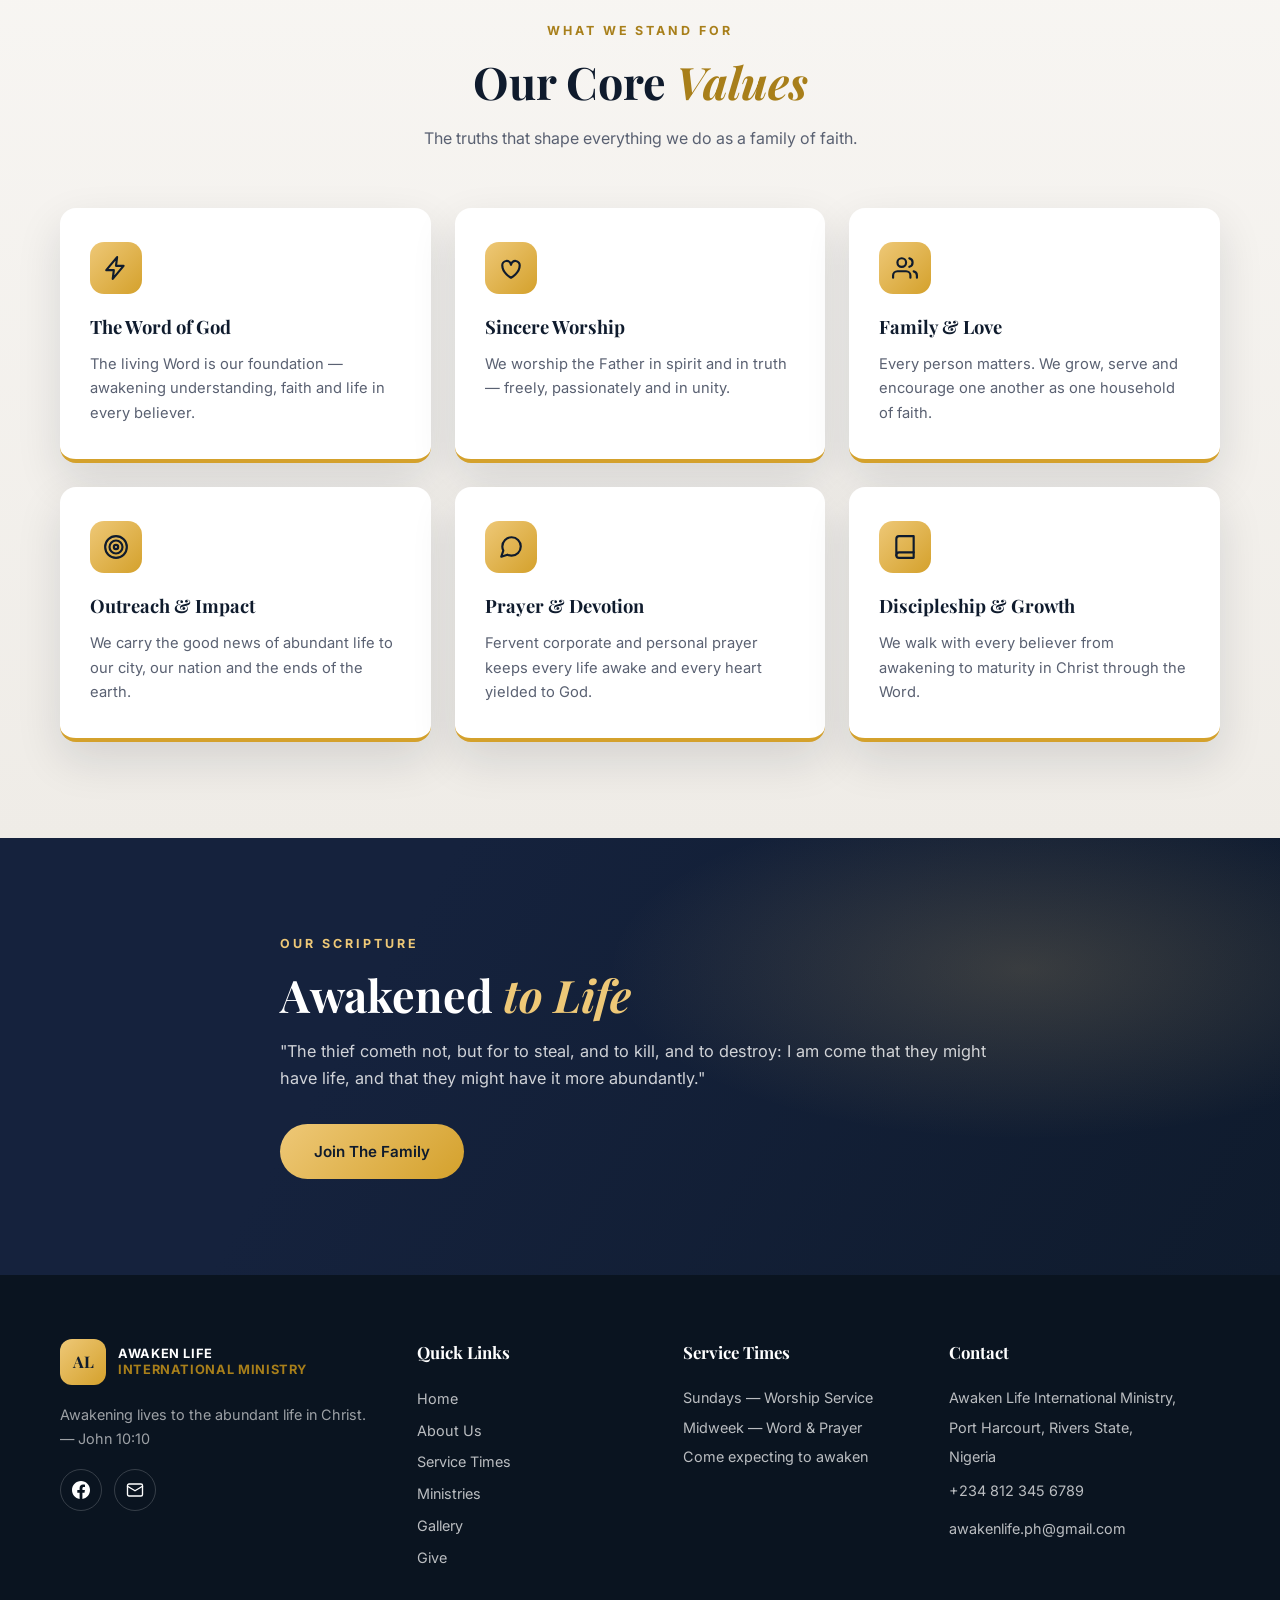
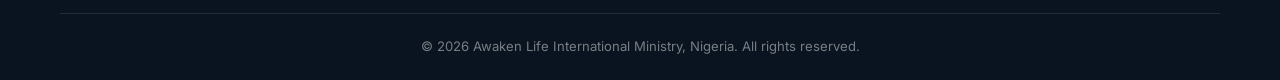
==== commit 00b40734: "Hero, PWA, and copy updates" ====
--- a/about.html
+++ b/about.html
@@ -6,6 +6,8 @@
   <title>About Us | Awaken Life International Ministry</title>
   <meta name="description" content="Learn about Awaken Life International Ministry, Port Harcourt — our mandate to awaken lives to the abundant life in Christ Jesus." />
   <meta name="theme-color" content="#0f1b2d" />
+  <link rel="manifest" href="manifest.webmanifest" />
+  <link rel="apple-touch-icon" href="icons/icon-180.png" />
   <link rel="preconnect" href="https://fonts.googleapis.com" />
   <link rel="preconnect" href="https://fonts.gstatic.com" crossorigin />
   <link href="https://fonts.googleapis.com/css2?family=Playfair+Display:ital,wght@0,500;0,700;1,500&family=Inter:wght@300;400;500;600;700&display=swap" rel="stylesheet" />
--- a/css/styles.css
+++ b/css/styles.css
@@ -158,6 +158,14 @@
     radial-gradient(70% 80% at 15% 90%, rgba(212, 161, 44, 0.1), transparent 55%),
     linear-gradient(150deg, var(--midnight) 30%, var(--midnight-3));
 }
+.hero::before {
+  content: '';
+  position: absolute; inset: 0; z-index: 0;
+  background: url('../img/community.jpg') center/cover no-repeat;
+  opacity: 0.18;
+  filter: blur(2px) saturate(1.05);
+  pointer-events: none;
+}
 .hero-grid {
   display: grid;
   grid-template-columns: minmax(0, 1fr) minmax(0, 1fr);
@@ -234,6 +242,12 @@
   margin-bottom: 38px;
 }
 .hero-actions { display: flex; gap: 16px; flex-wrap: wrap; }
+.install-hint {
+  margin-top: 18px;
+  font-size: 0.85rem;
+  color: rgba(255, 255, 255, 0.7);
+  max-width: 460px;
+}
 
 /* ---------- Hero ticker ---------- */
 .hero-ticker {
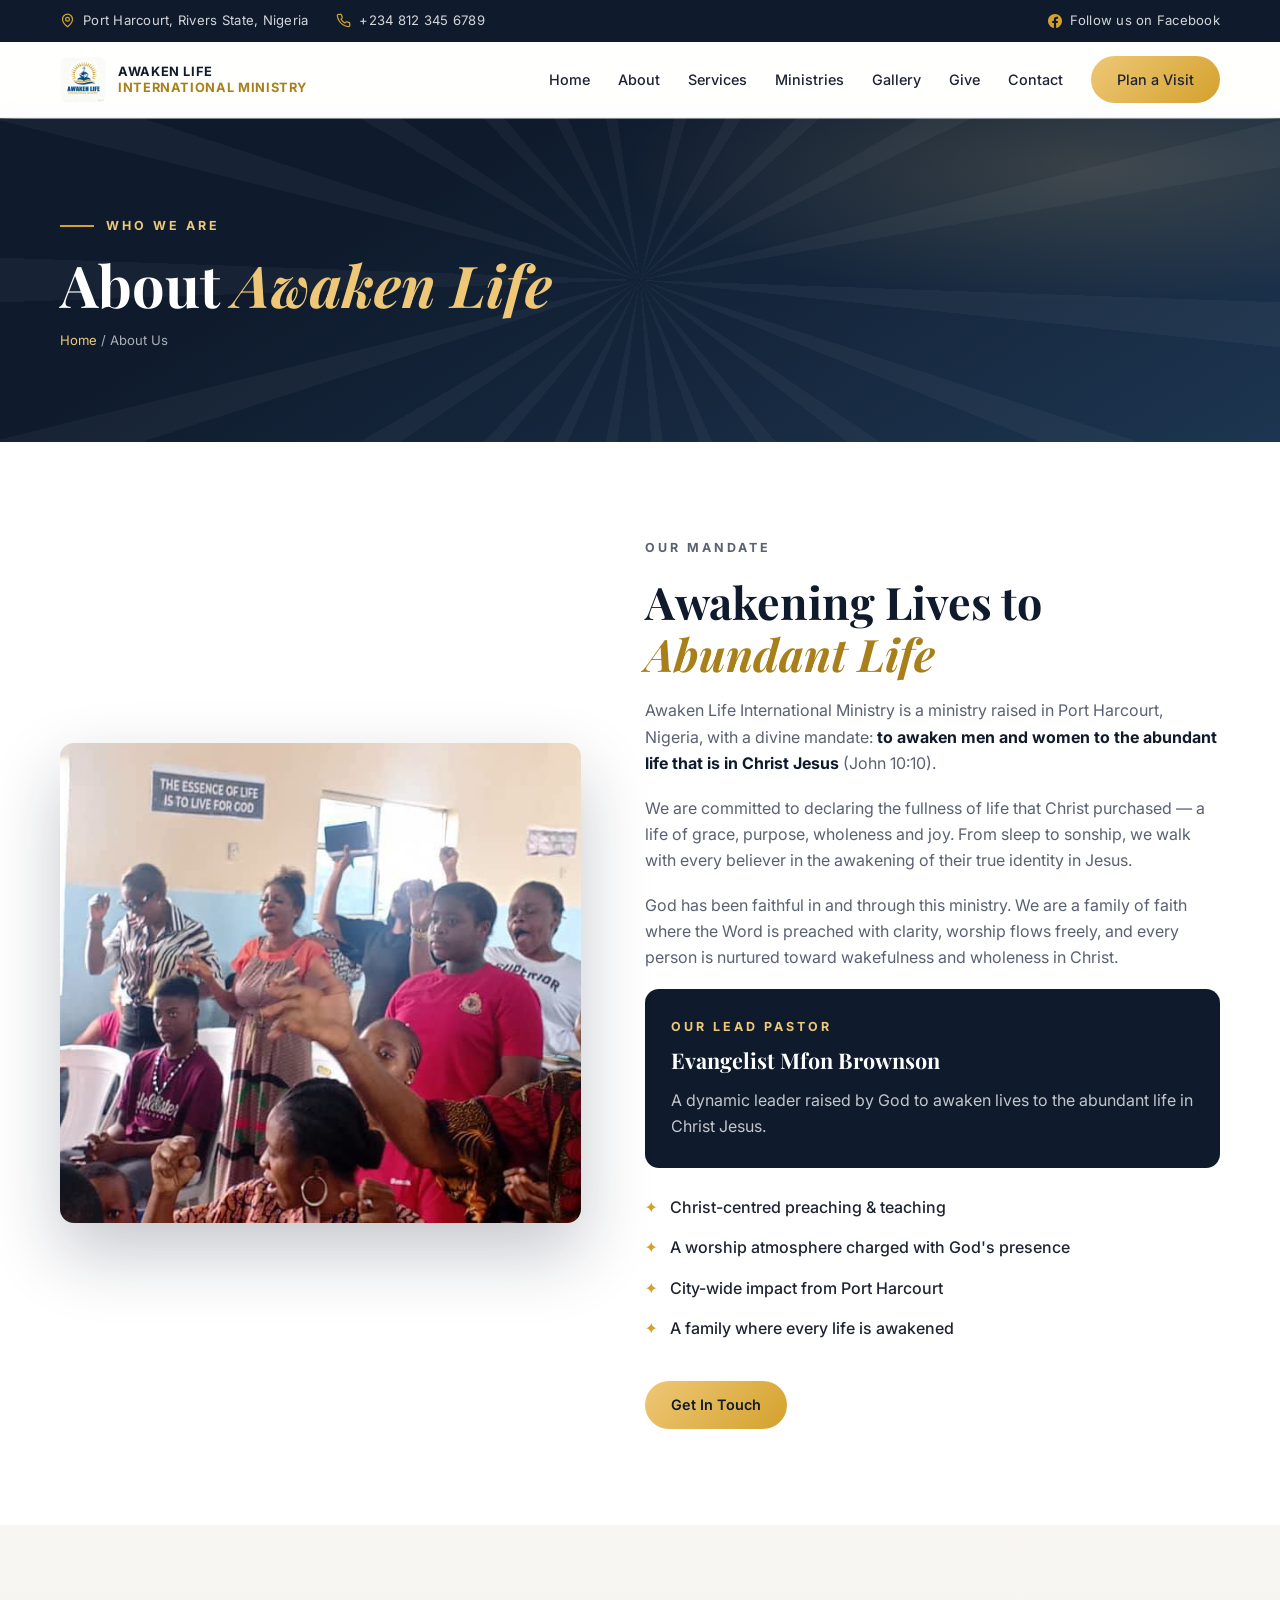
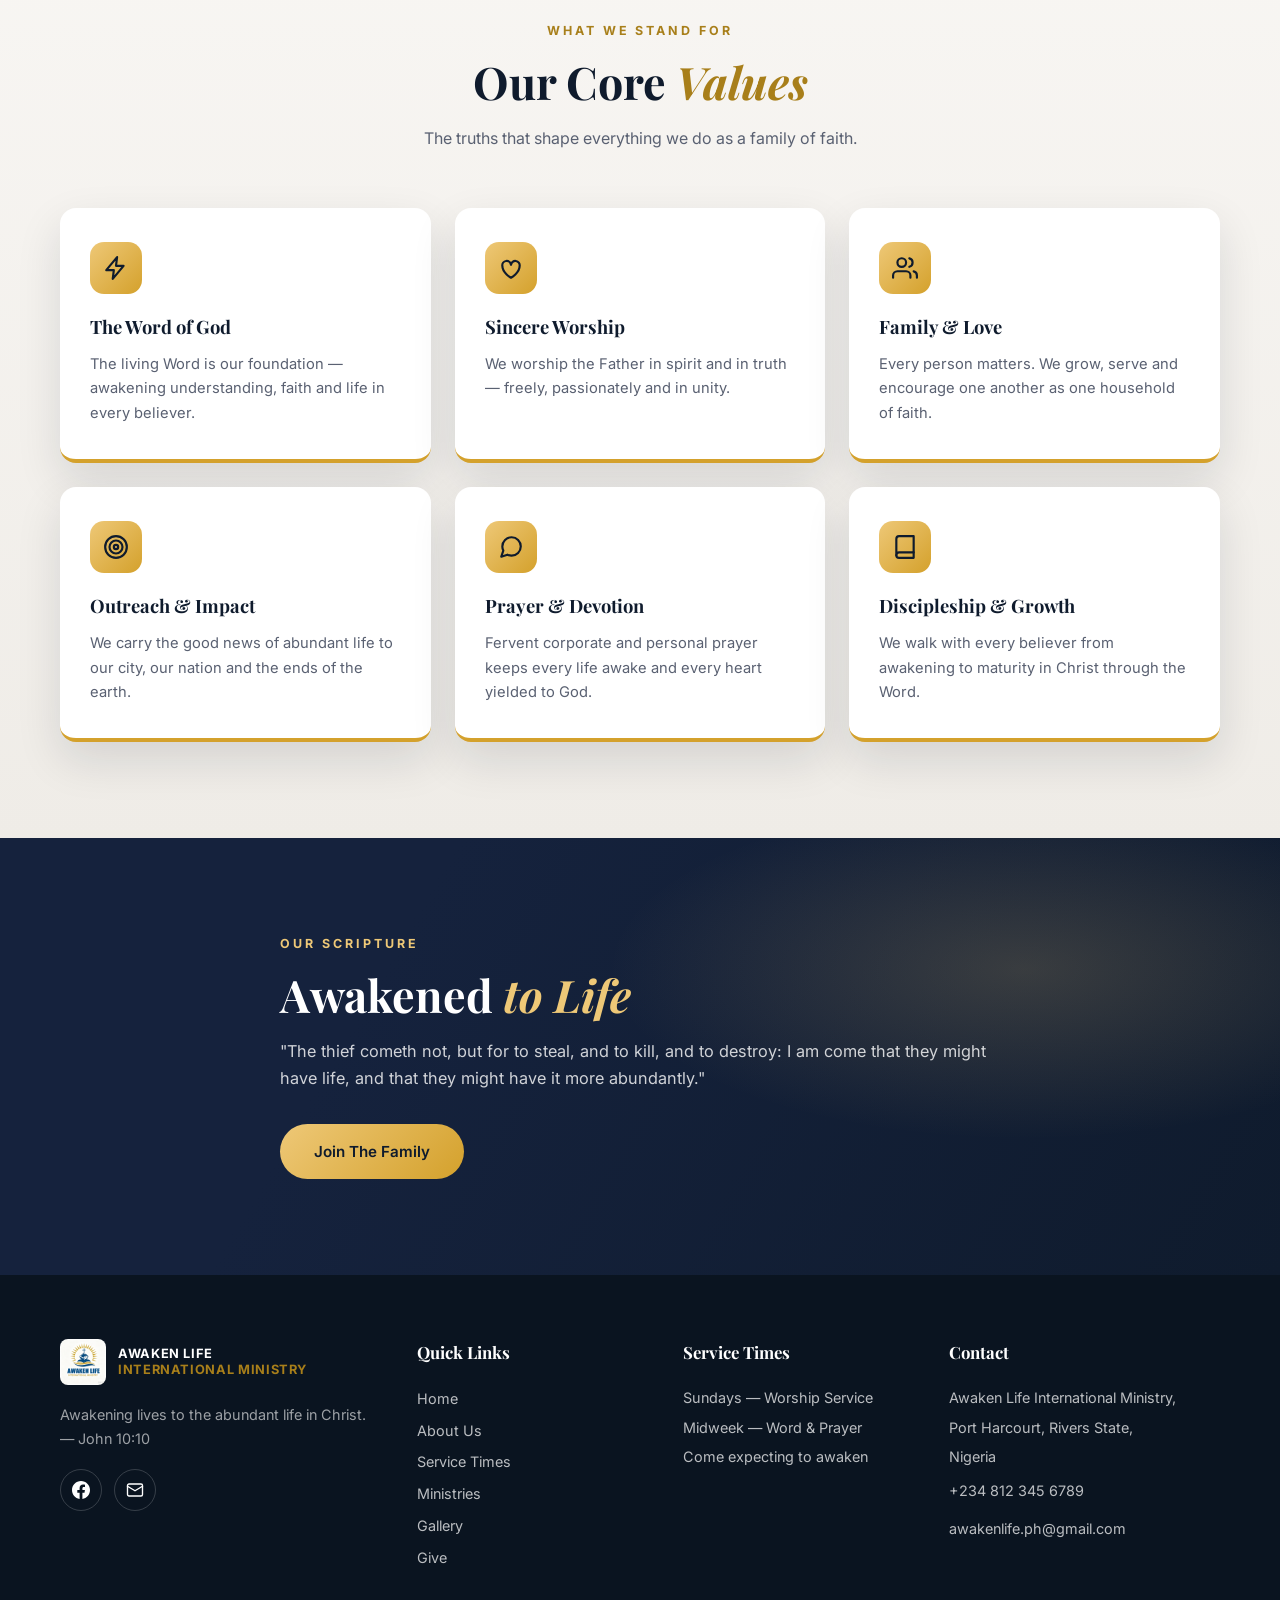
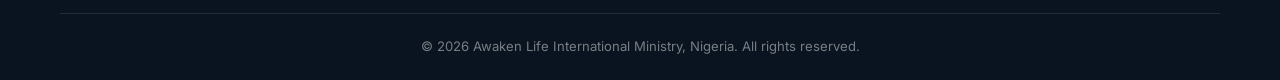
==== commit bc0d0d01: "Use logo.png as brand logo and favicon" ====
--- a/about.html
+++ b/about.html
@@ -7,6 +7,7 @@
   <meta name="description" content="Learn about Awaken Life International Ministry, Port Harcourt — our mandate to awaken lives to the abundant life in Christ Jesus." />
   <meta name="theme-color" content="#0f1b2d" />
   <link rel="manifest" href="manifest.webmanifest" />
+  <link rel="icon" type="image/x-icon" href="favicon.ico" />
   <link rel="apple-touch-icon" href="icons/icon-180.png" />
   <link rel="preconnect" href="https://fonts.googleapis.com" />
   <link rel="preconnect" href="https://fonts.gstatic.com" crossorigin />
@@ -37,7 +38,7 @@
   <header class="nav" id="nav">
     <div class="container nav-inner">
       <a href="index.html" class="brand">
-        <span class="brand-mark"><span>AL</span></span>
+        <span class="brand-mark"><img src="img/logo.png" alt="Awaken Life International Ministry" /></span>
         <span class="brand-text">Awaken Life<br /><em>International Ministry</em></span>
       </a>
       <nav class="nav-links" id="navLinks">
@@ -180,7 +181,7 @@
     <div class="container footer-grid">
       <div class="footer-brand">
         <a href="index.html" class="brand">
-          <span class="brand-mark"><span>AL</span></span>
+          <span class="brand-mark"><img src="img/logo.png" alt="Awaken Life International Ministry" /></span>
           <span class="brand-text">Awaken Life<br /><em>International Ministry</em></span>
         </a>
         <p>Awakening lives to the abundant life in Christ. — John 10:10</p>
--- a/css/styles.css
+++ b/css/styles.css
@@ -66,12 +66,12 @@
 .brand { display: flex; align-items: center; gap: 12px; }
 .brand-mark {
   width: 46px; height: 46px; flex: none;
-  display: grid; place-items: center;
-  background: linear-gradient(135deg, var(--gold-light), var(--gold));
-  color: var(--midnight);
-  border-radius: 12px;
-}
-.brand-mark span { font-family: var(--font-serif); font-weight: 700; font-size: 1rem; line-height: 1; }
+  display: flex; align-items: center; justify-content: center;
+  overflow: hidden;
+  border-radius: 8px;
+  background: transparent;
+}
+.brand-mark img { width: 100%; height: 100%; object-fit: contain; }
 .brand-text { font-weight: 700; font-size: 0.8rem; line-height: 1.25; text-transform: uppercase; letter-spacing: 0.05em; color: var(--midnight); }
 .brand-text em { color: var(--gold-dark); font-style: normal; }
 
@@ -644,14 +644,8 @@
   .section { padding: 72px 0; }
   .topbar-item:nth-child(2) { display: none; }
   .about-grid, .contact-grid { grid-template-columns: 1fr; gap: 44px; }
-  .ministries-grid, .values-grid, .give-details-grid { grid-template-columns: repeat(2, 1fr); }
+  .ministries-grid, .values-grid, .give-details-grid, .services-grid { grid-template-columns: repeat(2, 1fr); }
   .footer-grid { grid-template-columns: repeat(2, 1fr); }
-  .hero-ticker { grid-template-columns: 1fr; }
-  .hero { min-height: 0; }
-}
-
-@media (max-width: 768px) {
-  .topbar-inner { flex-wrap: wrap; gap: 10px; }
   .nav-links {
     position: absolute; top: 100%; left: 0; right: 0;
     flex-direction: column; align-items: flex-start;
@@ -664,6 +658,11 @@
   .nav-links a { display: block; width: 100%; padding: 12px 0; border-bottom: 1px solid #f0ede8; }
   .nav-links .nav-cta { margin-top: 12px; border: 0; }
   .nav-toggle { display: flex; }
+  .hero { min-height: 0; }
+}
+
+@media (max-width: 768px) {
+  .topbar-inner { flex-wrap: wrap; gap: 10px; }
   .services-grid, .ministries-grid { grid-template-columns: 1fr; }
   .service-card.featured { transform: none; }
   .form-row { grid-template-columns: 1fr; }
